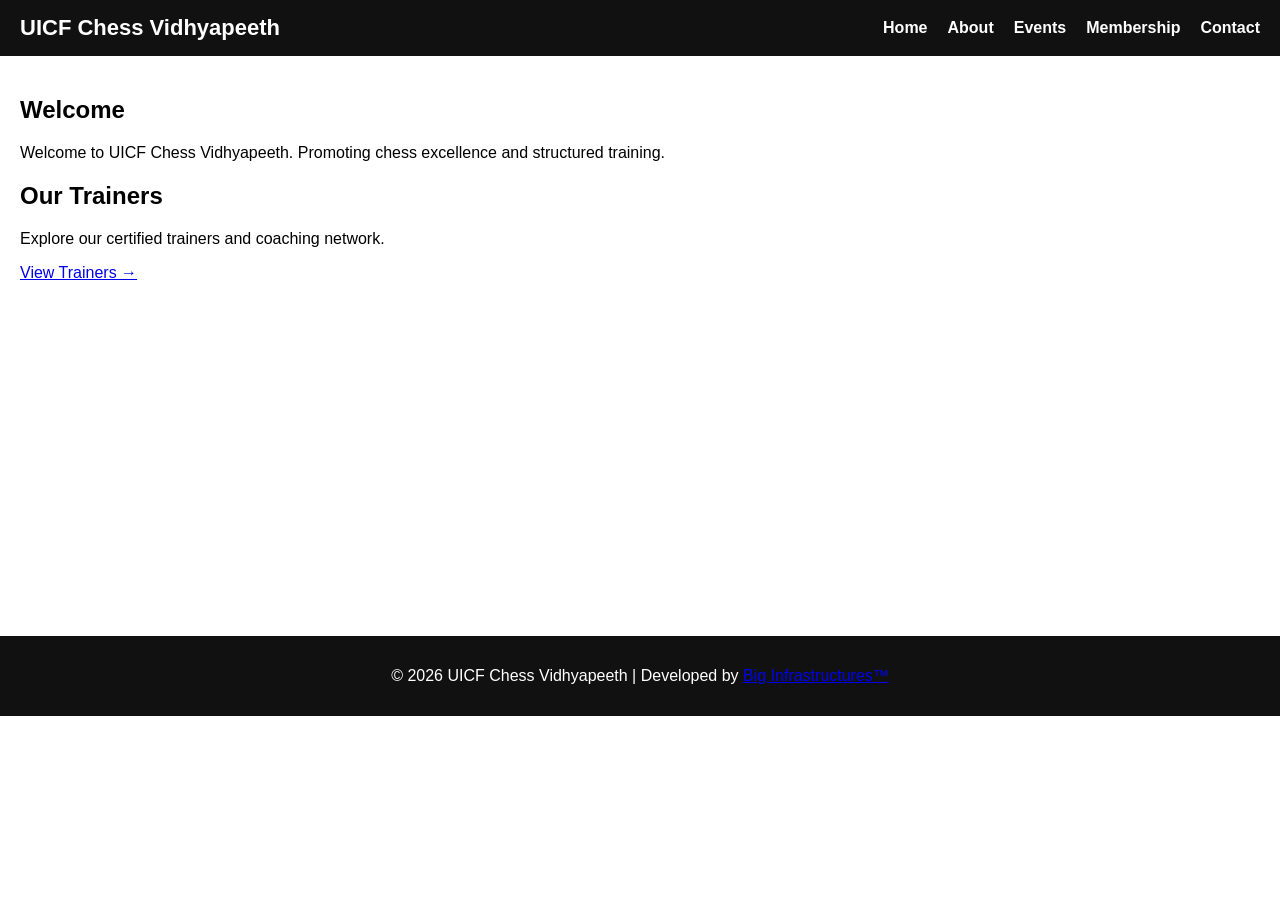
==== index.html @ 9cda3112 "Update index.html" ====
<!DOCTYPE html>
<html lang="en">
<head>
<meta charset="UTF-8">
<meta name="viewport" content="width=device-width, initial-scale=1.0">
<title>UICF Chess Vidhyapeeth</title>
<link rel="stylesheet" href="styles.css">
</head>

<body>

<div id="header"></div>

<main>
<h2>Welcome</h2>
<p>Welcome to UICF Chess Vidhyapeeth. Promoting chess excellence and structured training.</p>

  <h2>Our Trainers</h2>
<p>Explore our certified trainers and coaching network.</p>

<a href="https://YOUR_GOOGLE_SHEET_LINK" target="https://docs.google.com/spreadsheets/d/e/2PACX-1vQlE_3-tJNDOKdmF1WXHvMlqlA1SQQ3KcLtupUYEy3_EvqDLZjNktjMXj_2XBnKa5cy-aLq8cwj_mOa/pubhtml?gid=1919642490&single=true" class="btn">
View Trainers →
</a>
  
</main>

<div id="footer"></div>

<script>
function loadHTML(id, file, callback) {
fetch(file)
.then(response => response.text())
.then(data => {
document.getElementById(id).innerHTML = data;
if (callback) callback();
});
}

loadHTML("header", "/header.html", function() {
window.toggleMenu = function() {
document.getElementById("nav-menu").classList.toggle("active");
};
});

loadHTML("footer", "/footer.html");
</script>

</body>
</html>
---- styles.css ----
body {
margin: 0;
font-family: Arial, sans-serif;
}

/* Header */

header {
background: #111;
color: white;
}

.nav-container {
display: flex;
justify-content: space-between;
align-items: center;
padding: 15px 20px;
}

.logo {
margin: 0;
font-size: 22px;
}

/* Navigation */

nav ul {
list-style: none;
margin: 0;
padding: 0;
display: flex;
gap: 20px;
}

nav ul li a {
color: white;
text-decoration: none;
font-weight: bold;
}

nav ul li a:hover {
text-decoration: underline;
}

/* Hamburger */

.menu-toggle {
display: none;
background: none;
border: none;
color: white;
font-size: 26px;
cursor: pointer;
}

/* Main */

main {
padding: 20px;
min-height: 60vh;
}

/* Footer */

footer {
background: #111;
color: white;
text-align: center;
padding: 15px;
}

/* Mobile */

@media (max-width: 768px) {

.menu-toggle {
display: block;
}

nav {
display: none;
width: 100%;
}

nav.active {
display: block;
}

nav ul {
flex-direction: column;
padding: 10px 20px;
gap: 10px;
}

.nav-container {
flex-wrap: wrap;
}

.logo {
font-size: 18px;
}

}
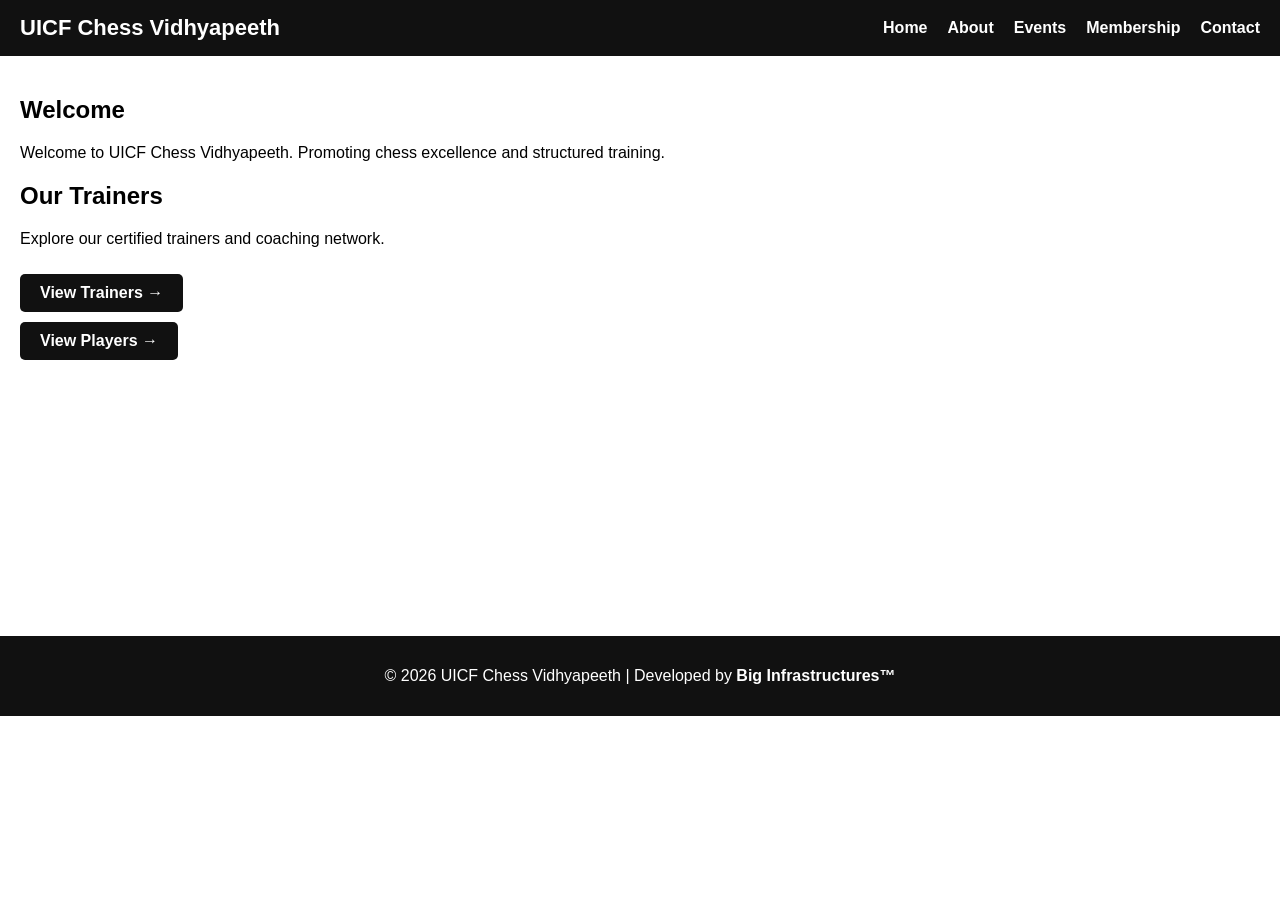
==== commit 9b177d49: "Update index.html" ====
--- a/index.html
+++ b/index.html
@@ -18,8 +18,12 @@
   <h2>Our Trainers</h2>
 <p>Explore our certified trainers and coaching network.</p>
 
-<a href="https://YOUR_GOOGLE_SHEET_LINK" target="https://docs.google.com/spreadsheets/d/e/2PACX-1vQlE_3-tJNDOKdmF1WXHvMlqlA1SQQ3KcLtupUYEy3_EvqDLZjNktjMXj_2XBnKa5cy-aLq8cwj_mOa/pubhtml?gid=1919642490&single=true" class="btn">
+<a href="https://docs.google.com/spreadsheets/d/e/2PACX-1vQlE_3-tJNDOKdmF1WXHvMlqlA1SQQ3KcLtupUYEy3_EvqDLZjNktjMXj_2XBnKa5cy-aLq8cwj_mOa/pubhtml?gid=1919642490&single=true" target="_blank" class="btn">
 View Trainers →
+</a>
+<br>
+  <a href="https://docs.google.com/spreadsheets/d/e/2PACX-1vRizt0VFy7BvGo9Y4_BcbxMo3hqQZP0ZC0qewq90cP4vQRotIU9KRgSG4x-GDfa4jgmDrM1EOESbOq7/pubhtml?gid=443282744&single=true" target="_blank" class="btn">
+View Players →
 </a>
   
 </main>
--- a/styles.css
+++ b/styles.css
@@ -60,6 +60,21 @@
 min-height: 60vh;
 }
 
+.btn {
+display: inline-block;
+padding: 10px 20px;
+background: #111;
+color: white;
+text-decoration: none;
+border-radius: 5px;
+font-weight: bold;
+margin-top: 10px;
+}
+
+.btn:hover {
+background: #333;
+}
+
 /* Footer */
 
 footer {
@@ -67,6 +82,16 @@
 color: white;
 text-align: center;
 padding: 15px;
+}
+
+footer a {
+color: white;
+text-decoration: none;
+font-weight: bold;
+}
+
+footer a:hover {
+text-decoration: underline;
 }
 
 /* Mobile */
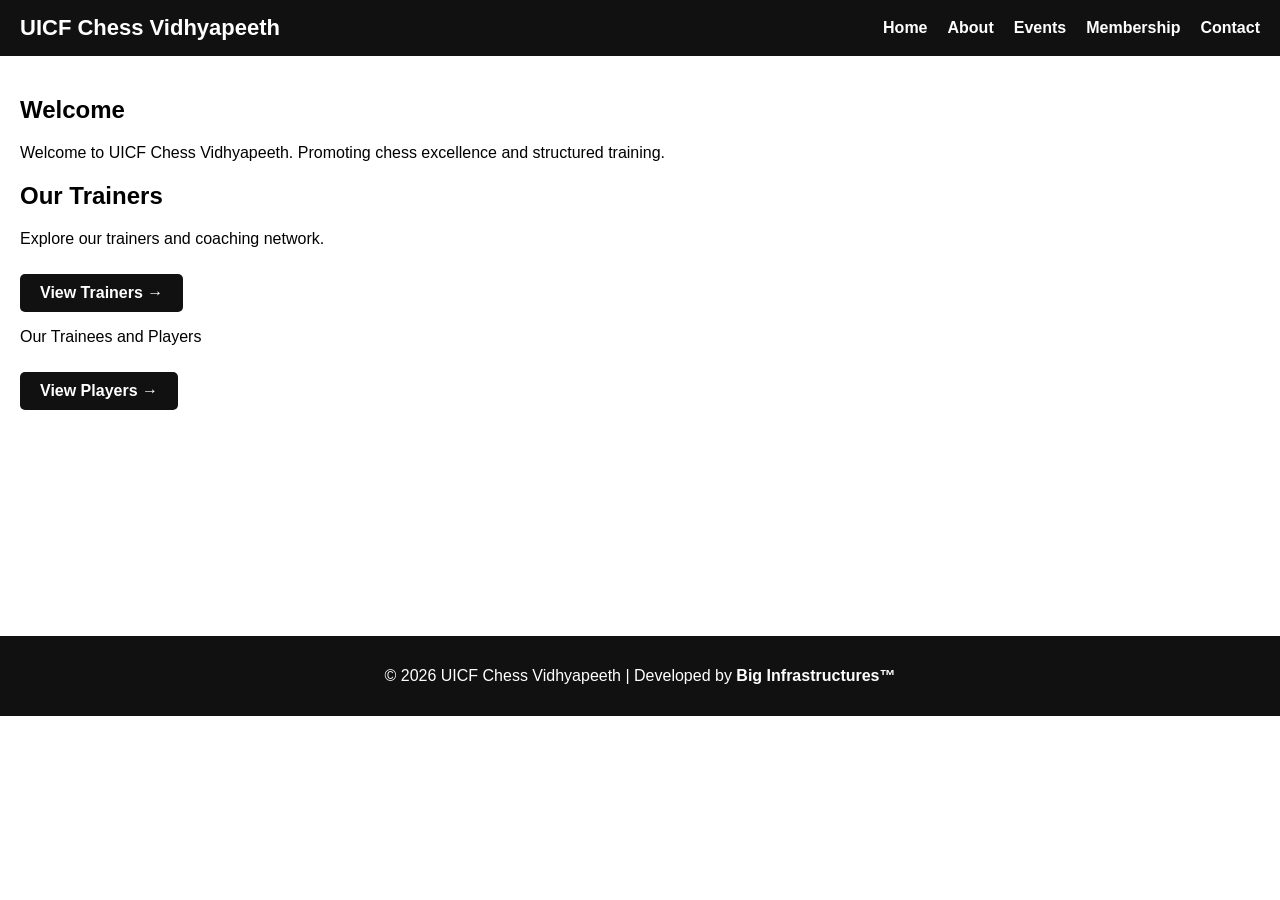
==== commit 94845ca1: "Update index.html" ====
--- a/index.html
+++ b/index.html
@@ -16,12 +16,13 @@
 <p>Welcome to UICF Chess Vidhyapeeth. Promoting chess excellence and structured training.</p>
 
   <h2>Our Trainers</h2>
-<p>Explore our certified trainers and coaching network.</p>
+<p>Explore our trainers and coaching network.</p>
 
 <a href="https://docs.google.com/spreadsheets/d/e/2PACX-1vQlE_3-tJNDOKdmF1WXHvMlqlA1SQQ3KcLtupUYEy3_EvqDLZjNktjMXj_2XBnKa5cy-aLq8cwj_mOa/pubhtml?gid=1919642490&single=true" target="_blank" class="btn">
 View Trainers →
 </a>
 <br>
+  <p>Our Trainees and Players</p>
   <a href="https://docs.google.com/spreadsheets/d/e/2PACX-1vRizt0VFy7BvGo9Y4_BcbxMo3hqQZP0ZC0qewq90cP4vQRotIU9KRgSG4x-GDfa4jgmDrM1EOESbOq7/pubhtml?gid=443282744&single=true" target="_blank" class="btn">
 View Players →
 </a>
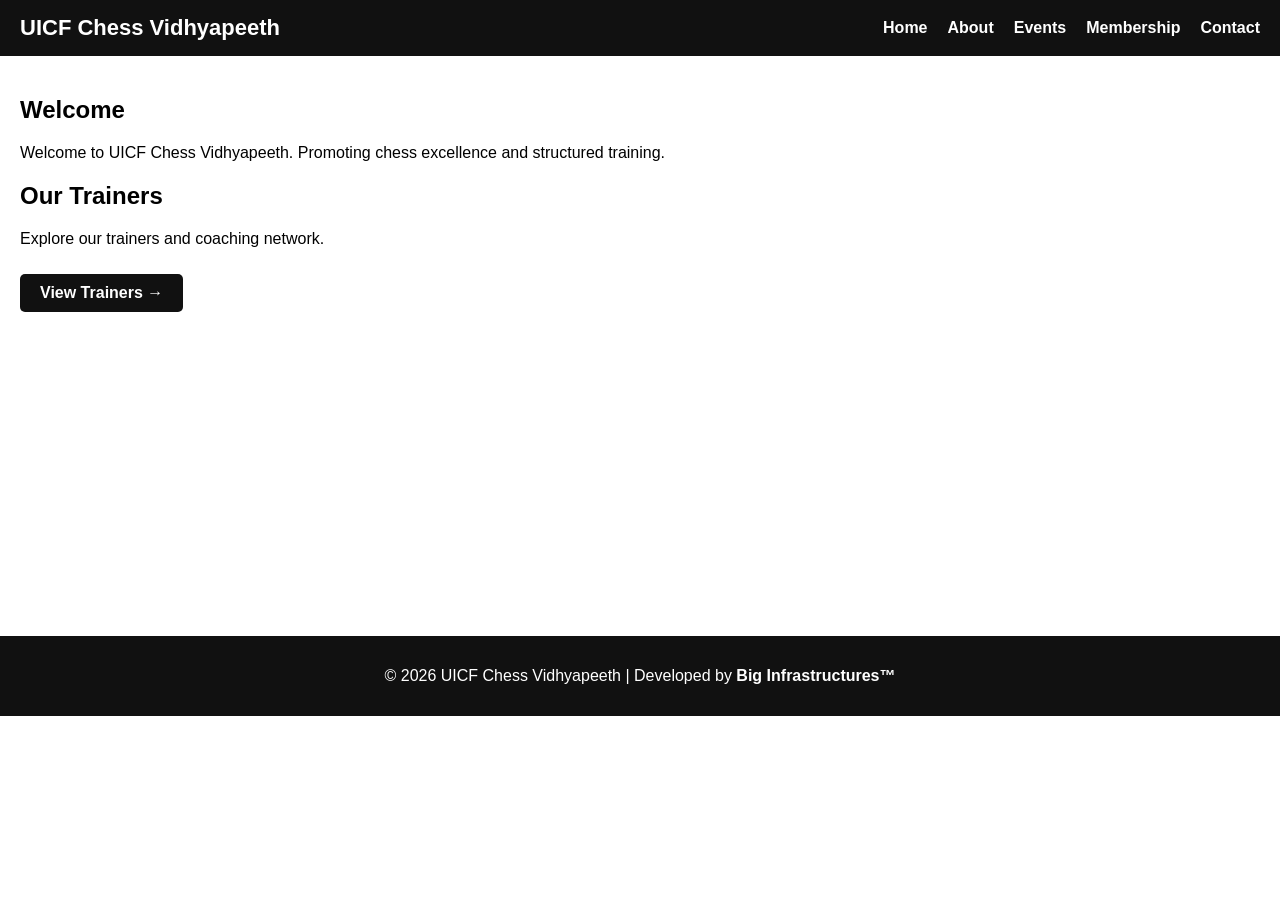
==== commit adbc1f7e: "Update index.html" ====
--- a/index.html
+++ b/index.html
@@ -20,11 +20,6 @@
 
 <a href="https://docs.google.com/spreadsheets/d/e/2PACX-1vQlE_3-tJNDOKdmF1WXHvMlqlA1SQQ3KcLtupUYEy3_EvqDLZjNktjMXj_2XBnKa5cy-aLq8cwj_mOa/pubhtml?gid=1919642490&single=true" target="_blank" class="btn">
 View Trainers →
-</a>
-<br>
-  <p>Our Trainees and Players</p>
-  <a href="https://docs.google.com/spreadsheets/d/e/2PACX-1vRizt0VFy7BvGo9Y4_BcbxMo3hqQZP0ZC0qewq90cP4vQRotIU9KRgSG4x-GDfa4jgmDrM1EOESbOq7/pubhtml?gid=443282744&single=true" target="_blank" class="btn">
-View Players →
 </a>
   
 </main>
--- a/styles.css
+++ b/styles.css
@@ -8,6 +8,10 @@
 header {
 background: #111;
 color: white;
+}
+
+.levels h3 {
+margin-top: 25px;
 }
 
 .nav-container {
@@ -59,6 +63,8 @@
 padding: 20px;
 min-height: 60vh;
 }
+
+
 
 .btn {
 display: inline-block;
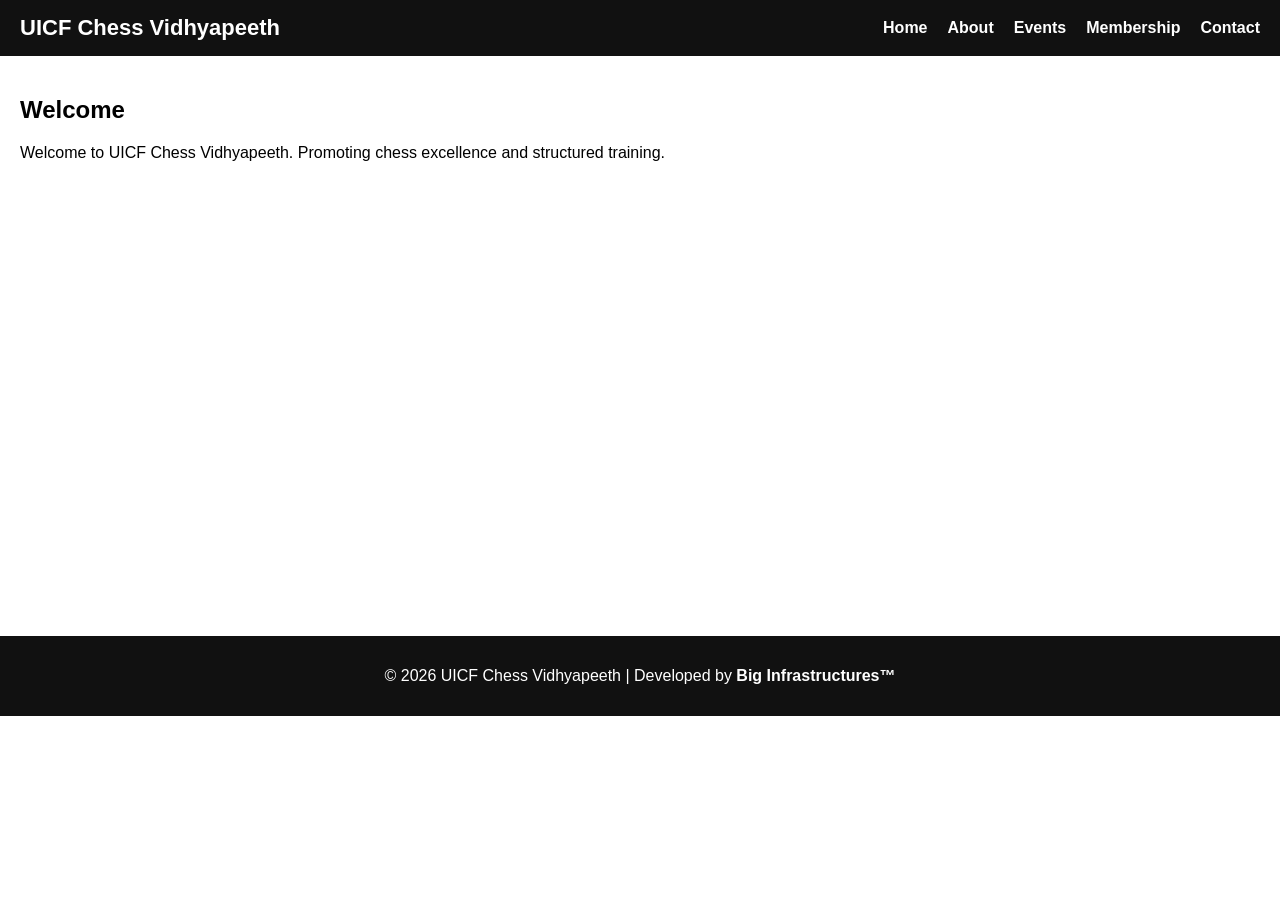
==== commit 1e4d685b: "Update index.html" ====
--- a/index.html
+++ b/index.html
@@ -15,13 +15,6 @@
 <h2>Welcome</h2>
 <p>Welcome to UICF Chess Vidhyapeeth. Promoting chess excellence and structured training.</p>
 
-  <h2>Our Trainers</h2>
-<p>Explore our trainers and coaching network.</p>
-
-<a href="https://docs.google.com/spreadsheets/d/e/2PACX-1vQlE_3-tJNDOKdmF1WXHvMlqlA1SQQ3KcLtupUYEy3_EvqDLZjNktjMXj_2XBnKa5cy-aLq8cwj_mOa/pubhtml?gid=1919642490&single=true" target="_blank" class="btn">
-View Trainers →
-</a>
-  
 </main>
 
 <div id="footer"></div>
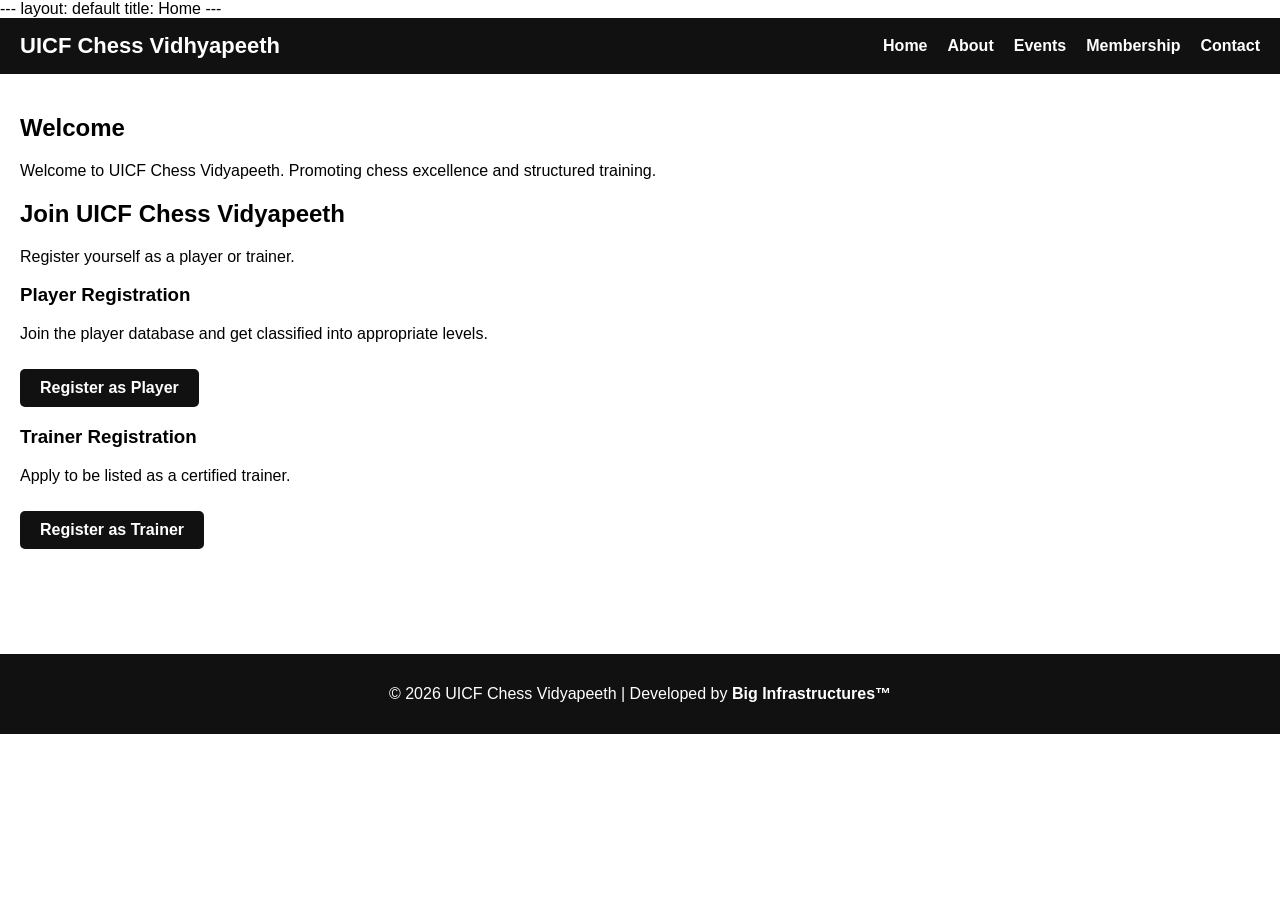
==== commit d7377b6e: "Add front matter to index.html" ====
--- a/index.html
+++ b/index.html
@@ -1,9 +1,14 @@
+---
+layout: default
+title: Home
+---
+
 <!DOCTYPE html>
 <html lang="en">
 <head>
 <meta charset="UTF-8">
 <meta name="viewport" content="width=device-width, initial-scale=1.0">
-<title>UICF Chess Vidhyapeeth</title>
+<title>UICF Chess Vidyapeeth</title>
 <link rel="stylesheet" href="styles.css">
 </head>
 
@@ -13,8 +18,23 @@
 
 <main>
 <h2>Welcome</h2>
-<p>Welcome to UICF Chess Vidhyapeeth. Promoting chess excellence and structured training.</p>
+<p>Welcome to UICF Chess Vidyapeeth. Promoting chess excellence and structured training.</p>
 
+<h2>Join UICF Chess Vidyapeeth</h2>
+<p>Register yourself as a player or trainer.</p>
+
+<div class="card">
+<h3>Player Registration</h3>
+<p>Join the player database and get classified into appropriate levels.</p>
+<a href="PLAYER_FORM_LINK" target="_blank" class="btn">Register as Player</a>
+</div>
+
+<div class="card">
+<h3>Trainer Registration</h3>
+<p>Apply to be listed as a certified trainer.</p>
+<a href="TRAINER_FORM_LINK" target="_blank" class="btn">Register as Trainer</a>
+</div>
+  
 </main>
 
 <div id="footer"></div>
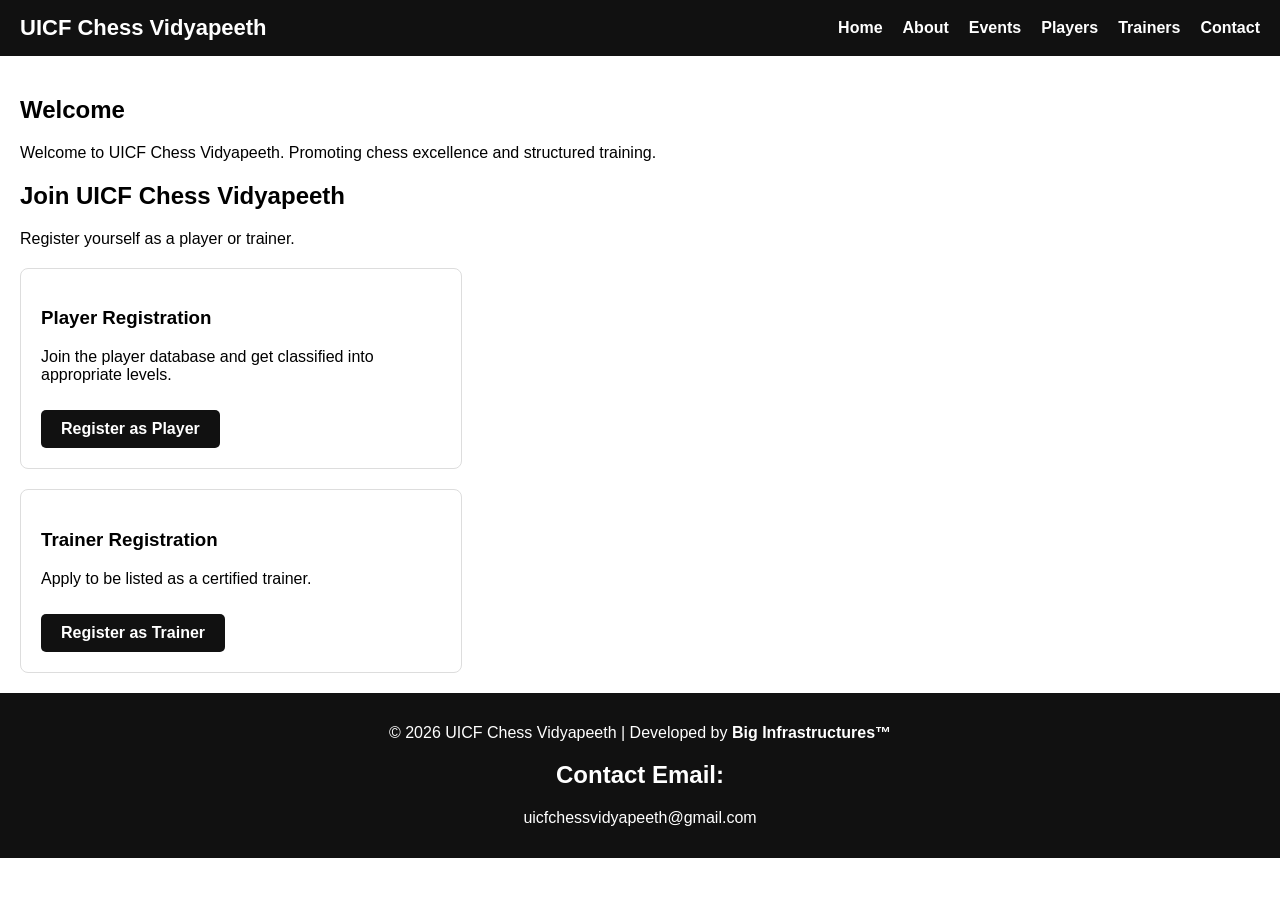
==== commit b4500f9c: "Add files via upload" ====
--- a/index.html
+++ b/index.html
@@ -1,8 +1,3 @@
----
-layout: default
-title: Home
----
-
 <!DOCTYPE html>
 <html lang="en">
 <head>
--- a/styles.css
+++ b/styles.css
@@ -64,7 +64,19 @@
 min-height: 60vh;
 }
 
+.card {
+border: 1px solid #ddd;
+padding: 20px;
+border-radius: 8px;
+margin-top: 20px;
+max-width: 400px;
+}
 
+.card-container {
+display: flex;
+gap: 20px;
+flex-wrap: wrap;
+}
 
 .btn {
 display: inline-block;
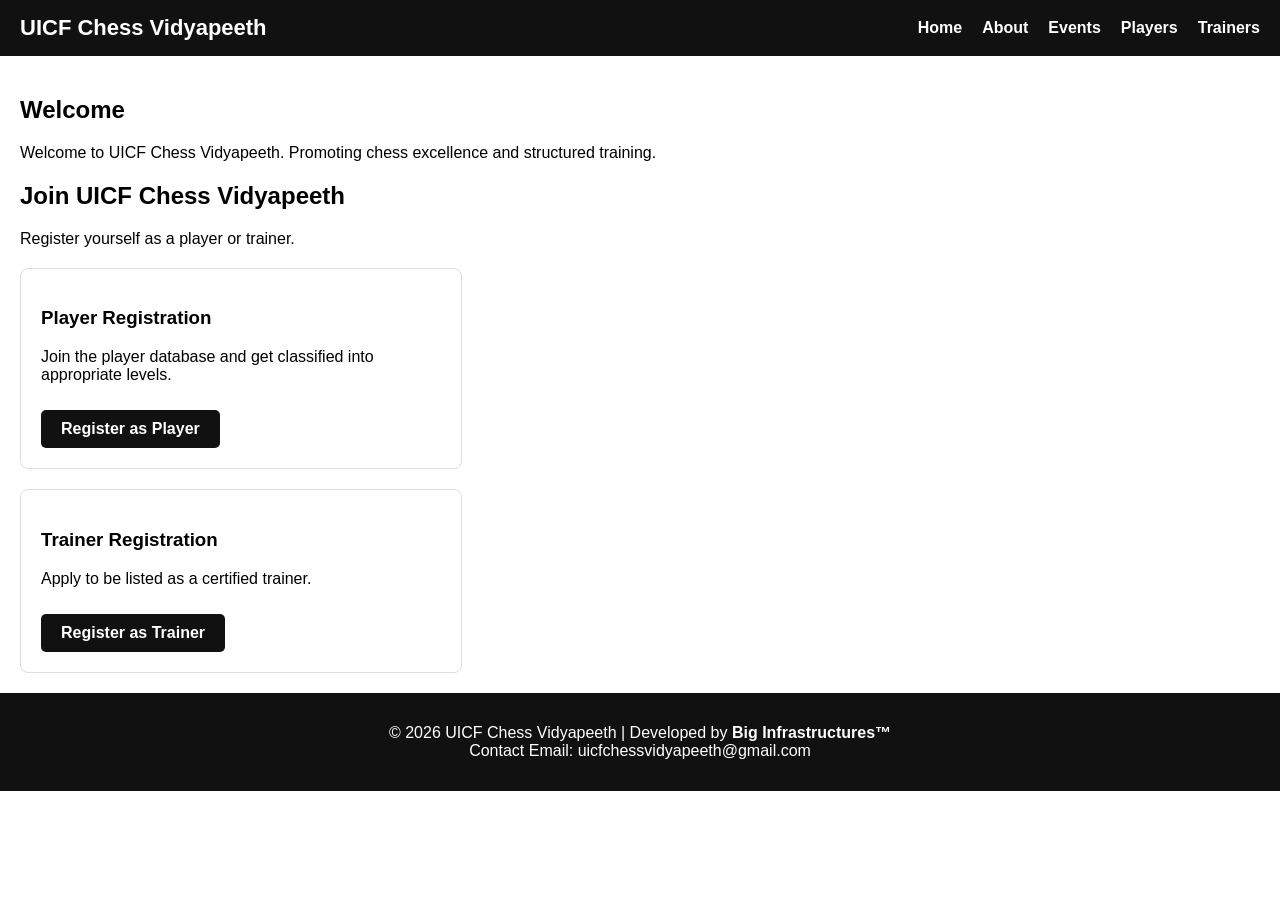
==== commit d8162365: "Add favicon to all pages" ====
--- a/index.html
+++ b/index.html
@@ -5,6 +5,7 @@
 <meta name="viewport" content="width=device-width, initial-scale=1.0">
 <title>UICF Chess Vidyapeeth</title>
 <link rel="stylesheet" href="styles.css">
+<link rel="icon" type="image/png" href="favicon.png">
 </head>
 
 <body>
@@ -21,13 +22,13 @@
 <div class="card">
 <h3>Player Registration</h3>
 <p>Join the player database and get classified into appropriate levels.</p>
-<a href="PLAYER_FORM_LINK" target="_blank" class="btn">Register as Player</a>
+<a href="https://docs.google.com/forms/d/e/1FAIpQLSeY_OGPqeI_t8JgiEkY_4FHUdf_na7qzNoB4EV7WKYpygS4nQ/viewform?usp=header" target="_blank" class="btn">Register as Player</a>
 </div>
 
 <div class="card">
 <h3>Trainer Registration</h3>
 <p>Apply to be listed as a certified trainer.</p>
-<a href="TRAINER_FORM_LINK" target="_blank" class="btn">Register as Trainer</a>
+<a href="https://docs.google.com/forms/d/e/1FAIpQLScUYM8eHzE2MHzmcNLRL7bQW3-BcfNJZjKHuZByB_fnXDjDHQ/viewform?usp=header" target="_blank" class="btn">Register as Trainer</a>
 </div>
   
 </main>
